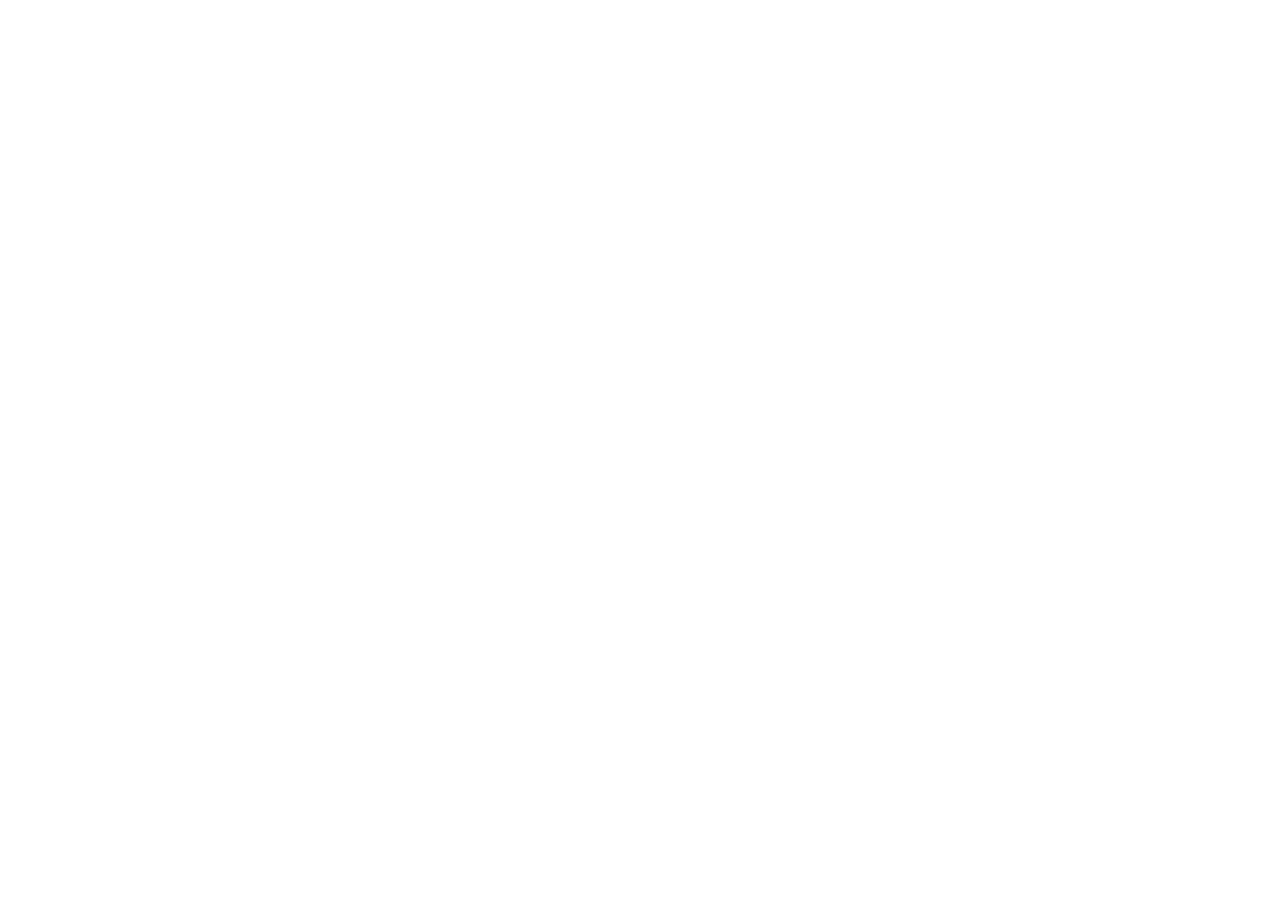
==== final-project/index.html @ 4b9d5802 "started the final project file using my variation jam" ====
<!DOCTYPE html>
<html>

<head>
  <meta charset="utf-8">
  <meta name="viewport" width=device-width, initial-scale=1.0, maximum-scale=1.0, user-scalable=0>

  <title>Variations Menu</title>

  <!-- CSS stylesheet(s) -->
  <link rel="stylesheet" type="text/css" href="css/style.css" />

  <!-- Library script(s) -->

  <!-- p5.min.js is the main p5 library -->
  <script src="js/libraries/p5.min.js"></script>
  <!-- p5.sound.min.js allows us to use sound -->
  <script src="js/libraries/p5.sound.min.js"></script>

  <!-- My script(s) -->
  <script src="js/variations/flappyBirdBoss-variation.js"></script>
  <script src="js/variations/flappyBirdPost-variation.js"></script>
  <script src="js/variations/flappyBird-variation.js"></script>
  <script src="js/menu.js"></script>
  <script src="js/bird.js"></script>
  <script src="js/script.js"></script>
  <script src="js/pipe.js"></script>
  <script src="js/bird-nest.js"></script>
  <script src="js/bird-boss.js"></script>
  <script src="js/tutorial.js"></script>
  <script src="js/game-description.js"></script>
</head>

<body>
  <!-- HTML would go here if needed. -->
</body>

</html>
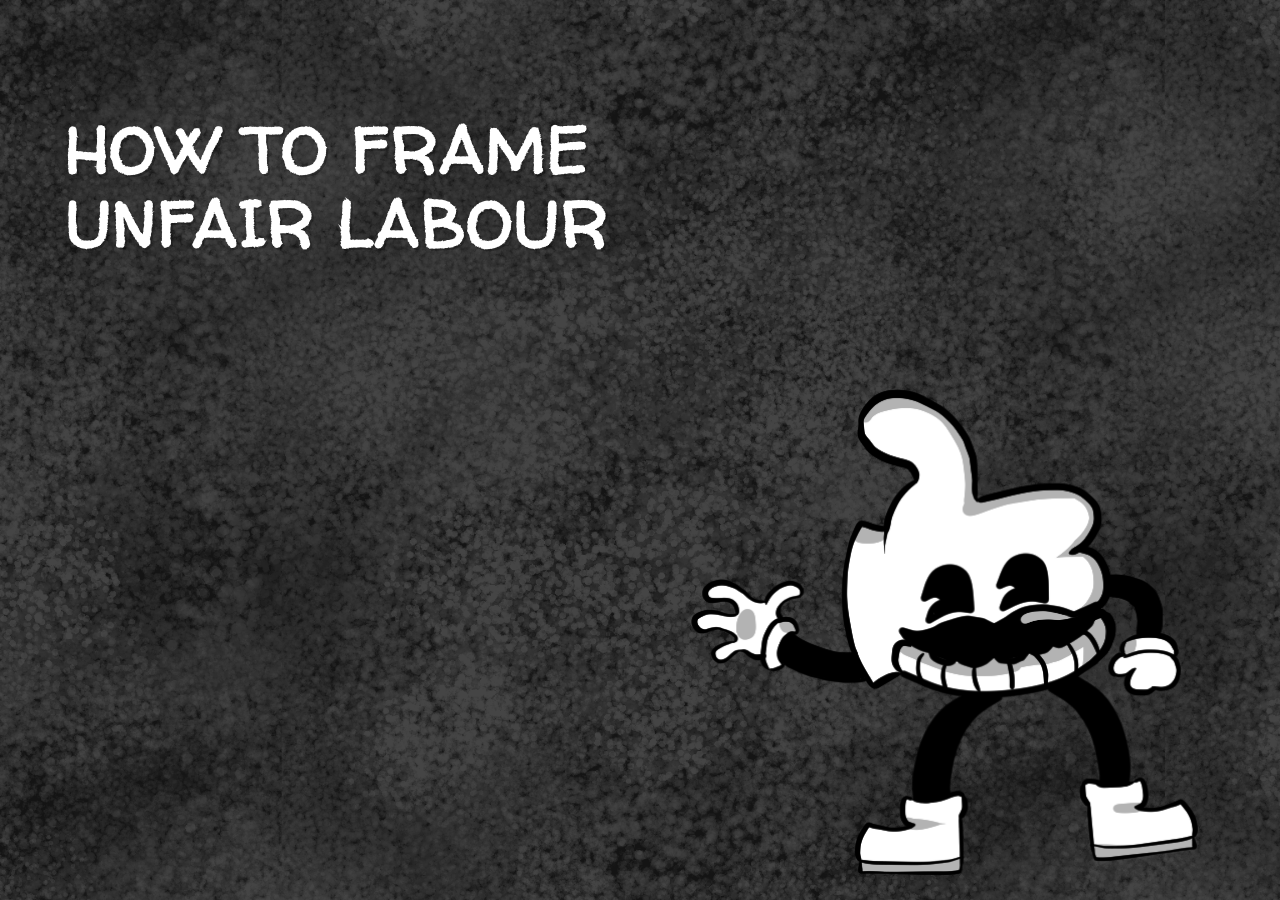
==== commit dec735ce: "added the start screen" ====
--- a/final-project/index.html
+++ b/final-project/index.html
@@ -1,38 +1,46 @@
 <!DOCTYPE html>
-<html>
+<htmL lang="en">
 
 <head>
-  <meta charset="utf-8">
-  <meta name="viewport" width=device-width, initial-scale=1.0, maximum-scale=1.0, user-scalable=0>
+    <meta charset="UTF-8" />
+    <meta name="viewport" content="width=device-width, initial-scale=1.0" />
+    <title>Start Screen</title>
 
-  <title>Variations Menu</title>
+    <!-- Google Fonts -->
+    <link rel="preconnect" href="https://fonts.googleapis.com">
+    <link rel="preconnect" href="https://fonts.gstatic.com" crossorigin>
+    <link
+        href="https://fonts.googleapis.com/css2?family=IBM+Plex+Mono:ital,wght@0,100;0,200;0,300;0,400;0,500;0,600;0,700;1,100;1,200;1,300;1,400;1,500;1,600;1,700&family=Pixelify+Sans:wght@400..700&family=Special+Elite&family=Walter+Turncoat&display=swap"
+        rel="stylesheet">
 
-  <!-- CSS stylesheet(s) -->
-  <link rel="stylesheet" type="text/css" href="css/style.css" />
-
-  <!-- Library script(s) -->
-
-  <!-- p5.min.js is the main p5 library -->
-  <script src="js/libraries/p5.min.js"></script>
-  <!-- p5.sound.min.js allows us to use sound -->
-  <script src="js/libraries/p5.sound.min.js"></script>
-
-  <!-- My script(s) -->
-  <script src="js/variations/flappyBirdBoss-variation.js"></script>
-  <script src="js/variations/flappyBirdPost-variation.js"></script>
-  <script src="js/variations/flappyBird-variation.js"></script>
-  <script src="js/menu.js"></script>
-  <script src="js/bird.js"></script>
-  <script src="js/script.js"></script>
-  <script src="js/pipe.js"></script>
-  <script src="js/bird-nest.js"></script>
-  <script src="js/bird-boss.js"></script>
-  <script src="js/tutorial.js"></script>
-  <script src="js/game-description.js"></script>
+    <!-- link to css-->
+    <link rel="stylesheet" href="css/style.css">
+    <!-- link to main script-->
+    <script src="js/start.js"></script>
 </head>
 
 <body>
-  <!-- HTML would go here if needed. -->
+    <main>
+        <section class="start-screen">
+            <!-- Background image -->
+            <img src="images/start-screen-bg.png" alt="Background texture" class="start-bg" />
+
+            <!-- Left text -->
+            <div class="start-content">
+                <h1 class="title">
+                    HOW TO FRAME<br />
+                    UNFAIR LABOUR
+                </h1>
+            </div>
+
+            <!-- Right character -->
+            <div class="character-wrap">
+                <img src="images/hand-man.png" alt="Hand character" class="character" />
+            </div>
+        </section>
+
+
+    </main>
 </body>
 
 </html>
--- a/final-project/css/style.css
+++ b/final-project/css/style.css
@@ -0,0 +1,117 @@
+* {
+    margin: 0;
+    padding: 0;
+    box-sizing: border-box;
+}
+
+html,
+body {
+    width: 100%;
+    height: 100%;
+}
+
+body {
+    overflow: hidden;
+    background: #1f1f1f;
+}
+
+/* Main section */
+.start-screen {
+    position: relative;
+    width: 100vw;
+    height: 100vh;
+    overflow: hidden;
+    display: flex;
+    align-items: center;
+    justify-content: space-between;
+    padding: 4vw 5vw;
+}
+
+/* Background layer */
+.start-bg {
+    position: absolute;
+    inset: 0;
+    width: 100%;
+    height: 100%;
+    object-fit: cover;
+    z-index: 1;
+    pointer-events: none;
+}
+
+/* Text block */
+.start-content {
+    position: relative;
+    z-index: 3;
+    max-width: 50%;
+    align-self: flex-start;
+    margin-top: 7vh;
+}
+
+.title {
+    font-family: "Walter Turncoat", cursive;
+    color: #ffffff;
+    font-size: clamp(2.4rem, 5vw, 5.5rem);
+    line-height: 1.15;
+    letter-spacing: 0.02em;
+    text-transform: uppercase;
+    text-shadow: 2px 2px 0 rgba(0, 0, 0, 0.25);
+}
+
+/* Character area */
+.character-wrap {
+    position: absolute;
+    right: 4vw;
+    bottom: 2vh;
+    z-index: 3;
+    width: min(42vw, 560px);
+    display: flex;
+    justify-content: flex-end;
+    align-items: flex-end;
+}
+
+.character {
+    width: 100%;
+    height: auto;
+    display: block;
+}
+
+/* Responsive */
+@media (max-width: 900px) {
+    .start-screen {
+        padding: 6vw 5vw;
+    }
+
+    .start-content {
+        max-width: 60%;
+        margin-top: 6vh;
+    }
+
+    .character-wrap {
+        width: min(48vw, 420px);
+        right: 2vw;
+        bottom: 2vh;
+    }
+}
+
+@media (max-width: 640px) {
+    .start-screen {
+        padding: 8vw 6vw;
+    }
+
+    .start-content {
+        max-width: 100%;
+        margin-top: 2vh;
+    }
+
+    .title {
+        font-size: clamp(2rem, 9vw, 3.3rem);
+        line-height: 1.2;
+    }
+
+    .character-wrap {
+        width: 55vw;
+        right: 2vw;
+        bottom: 2vh;
+        opacity: 0.95;
+    }
+}
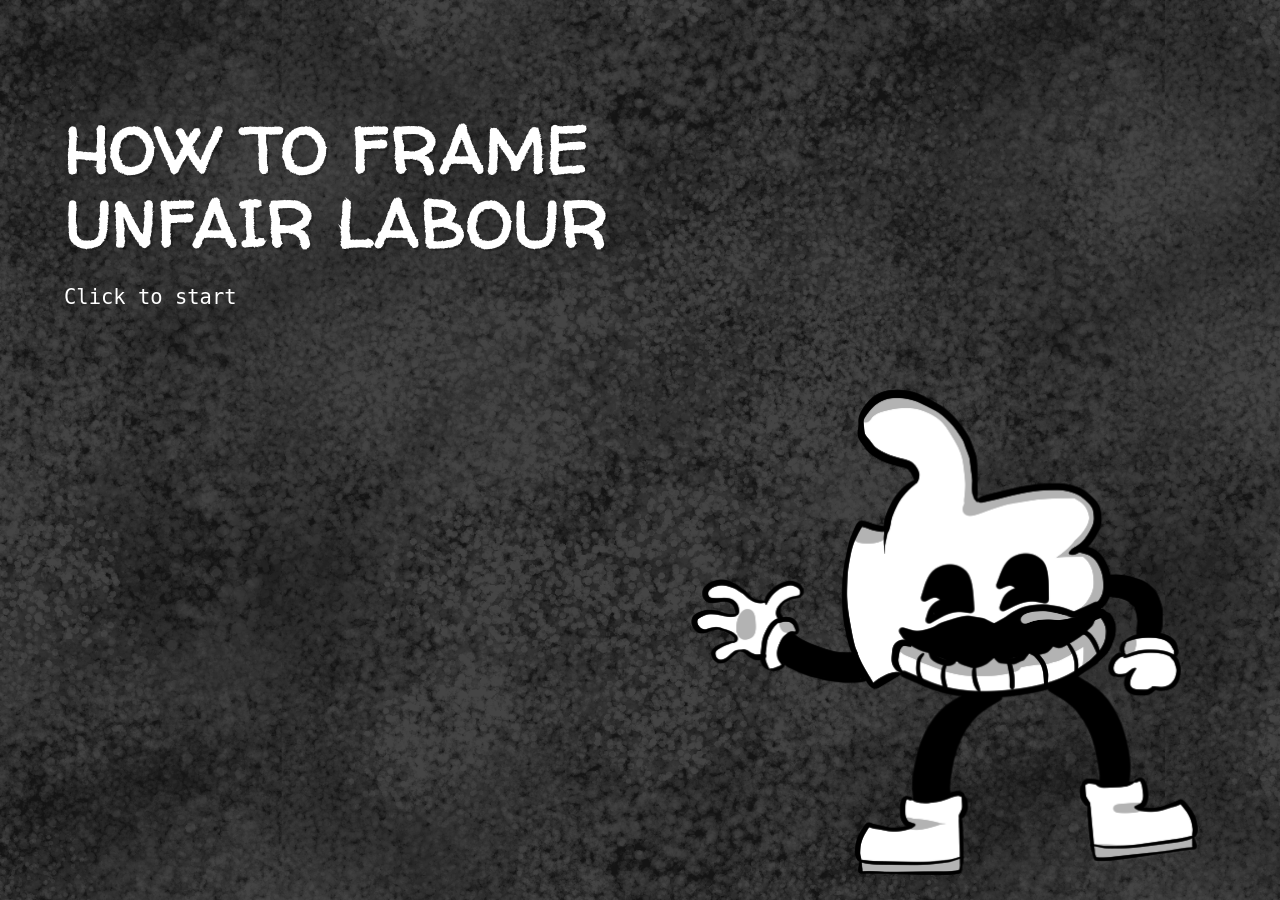
==== commit f7c93079: "organized the game scene and added the character images" ====
--- a/final-project/index.html
+++ b/final-project/index.html
@@ -31,6 +31,7 @@
                     HOW TO FRAME<br />
                     UNFAIR LABOUR
                 </h1>
+                <p class="click-start">Click to start</p>
             </div>
 
             <!-- Right character -->
--- a/final-project/css/style.css
+++ b/final-project/css/style.css
@@ -13,9 +13,9 @@
 body {
     overflow: hidden;
     background: #1f1f1f;
+    cursor: pointer;
 }
 
-/* Main section */
 .start-screen {
     position: relative;
     width: 100vw;
@@ -27,7 +27,6 @@
     padding: 4vw 5vw;
 }
 
-/* Background layer */
 .start-bg {
     position: absolute;
     inset: 0;
@@ -38,7 +37,6 @@
     pointer-events: none;
 }
 
-/* Text block */
 .start-content {
     position: relative;
     z-index: 3;
@@ -57,7 +55,29 @@
     text-shadow: 2px 2px 0 rgba(0, 0, 0, 0.25);
 }
 
-/* Character area */
+.click-start {
+    margin-top: 1.5rem;
+    font-family: "IBM Plex Mono", monospace;
+    font-size: clamp(1rem, 1.6vw, 1.4rem);
+    color: #ffffff;
+    opacity: 1;
+    animation: fadePulse 1.5s infinite ease-in-out;
+}
+
+@keyframes fadePulse {
+    0% {
+        opacity: 1;
+    }
+
+    50% {
+        opacity: 0.2;
+    }
+
+    100% {
+        opacity: 1;
+    }
+}
+
 .character-wrap {
     position: absolute;
     right: 4vw;
@@ -75,29 +95,18 @@
     display: block;
 }
 
-/* Responsive */
 @media (max-width: 900px) {
-    .start-screen {
-        padding: 6vw 5vw;
-    }
-
     .start-content {
         max-width: 60%;
-        margin-top: 6vh;
     }
 
     .character-wrap {
         width: min(48vw, 420px);
         right: 2vw;
-        bottom: 2vh;
     }
 }
 
 @media (max-width: 640px) {
-    .start-screen {
-        padding: 8vw 6vw;
-    }
-
     .start-content {
         max-width: 100%;
         margin-top: 2vh;
@@ -105,13 +114,13 @@
 
     .title {
         font-size: clamp(2rem, 9vw, 3.3rem);
-        line-height: 1.2;
+    }
+
+    .click-start {
+        font-size: 1rem;
     }
 
     .character-wrap {
         width: 55vw;
-        right: 2vw;
-        bottom: 2vh;
-        opacity: 0.95;
     }
 }
